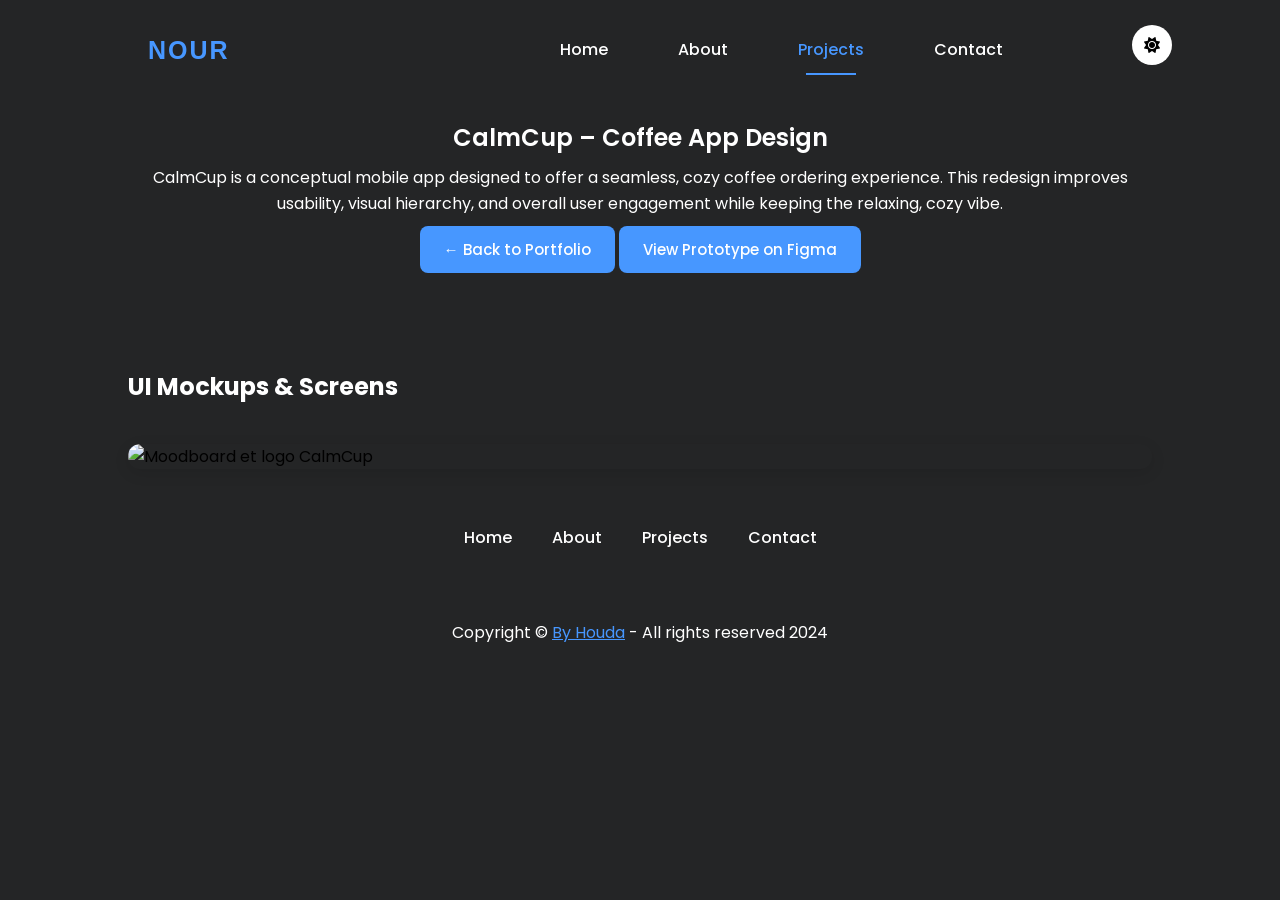
==== project-calmcup.html @ 68749fef "final changes" ====
<!DOCTYPE html>
<html lang="en">
<head>
    <meta charset="UTF-8">
    <meta name="viewport" content="width=device-width, initial-scale=1.0">
    <title>CalmCup - Portfolio</title>
    <link rel="stylesheet" href="https://cdnjs.cloudflare.com/ajax/libs/font-awesome/6.5.1/css/all.min.css">
    <link rel="stylesheet" href="https://cdn.jsdelivr.net/npm/@iconscout/unicons@4.0.8/css/line.min.css">
    <link rel="stylesheet" href="style.css">
</head>
<body>
    <div class="container">
        <!-- Navbar identique à index.html -->
        <nav id="header">
            <div class="nav-logo">
                <p>Nour</p>
            </div>
            <div class="nav-menu" id="myNavMenu">
                <ul class="nav_menu_list">
                    <li class="nav_list"><a href="index.html" class="nav-link">Home</a></li>
                    <li class="nav_list"><a href="index.html#about" class="nav-link">About</a></li>
                    <li class="nav_list"><a href="index.html#Projects" class="nav-link active-link">Projects</a></li>
                    <li class="nav_list"><a href="index.html#contact" class="nav-link">Contact</a></li>
                </ul>
            </div>
            <div class="mode">
                <div class="moon-sun" id="toogle-switch">
                    <i class="fa fa-moon" id="moon"></i>
                    <i class="fa fa-sun" id="sun"></i>
                </div>
            </div>
            <div class="nav-menu-btn">
                <i class="uil uil-bars" onclick="myMenuFunction()"></i>
            </div>
        </nav>

        <!-- Main Project Content -->
        <main class="wrapper">
            <!-- Intro -->
            <section class="section" style="padding-top: 120px;">
                <div class="top-header">
                    <h1>CalmCup – Coffee App Design</h1>
                    <p>
                        CalmCup is a conceptual mobile app designed to offer a seamless, cozy coffee ordering experience. 
                        This redesign improves usability, visual hierarchy, and overall user engagement while keeping the relaxing, cozy vibe.
                    </p>
                    <a href="index.html" class="btn">← Back to Portfolio</a>
                    <a href="https://www.figma.com/proto/8zL1mrTyU9DtTMd4g0iZIt/CalmCup?page-id=0%3A1&node-id=24-515&viewport=327%2C124%2C0.3&t=LlB1Jc4gAKzZWmna-1&scaling=scale-down&content-scaling=fixed&starting-point-node-id=1%3A2" target="_blank" class="btn">View Prototype on Figma</a>
                </div>
            </section>

            <!-- Moodboard & Logo Concept -->
            <section class="section" style="padding-top: 0px;">
                <h2>UI Mockups & Screens</h2>
                <div class="portfolio-grid">
                    <div class="project-card">
                        <img src="calmcupapp.png" alt="Moodboard et logo CalmCup">
                       
                    </div>
                </div>
            </section>


        <!-- Footer identique à index.html -->
        <footer>
            <div class="middle-footer">
                <ul class="footer-menu">
                    <li class="footer_menu_list"><a href="index.html">Home</a></li>
                    <li class="footer_menu_list"><a href="index.html#about">About</a></li>
                    <li class="footer_menu_list"><a href="index.html#Projects">Projects</a></li>
                    <li class="footer_menu_list"><a href="index.html#contact">Contact</a></li>
                </ul>
            </div>
            <div class="footer-social-icons">
                <div class="icon_circle_footer">
                    <div class="icon"><a href=""><i class="uil uil-instagram"></i></a></div>
                    <div class="icon"><a href="https://www.linkedin.com/in/taleb-nour-el-houda-7548b6290/"><i class="uil uil-linkedin-alt"></i></a></div>
                    <div class="icon"><a href="https://github.com/HoudaTaleb"><i class="uil uil-github-alt"></i></a></div>
                </div>
            </div>
            <div class="bottom-footer">
                <p>Copyright &copy; <a href="index.html" style="color: rgb(71, 151, 255);">By Houda</a> - All rights reserved 2024</p>
            </div>
        </footer>
    </div>

    <script src="https://cdnjs.cloudflare.com/ajax/libs/typed.js/2.1.0/typed.umd.js"></script>
    <script src="https://cdnjs.cloudflare.com/ajax/libs/responsive-nav.js/1.0.39/responsive-nav.min.js"></script>
    <script src="https://cdnjs.cloudflare.com/ajax/libs/scrollReveal.js/4.0.9/scrollreveal.min.js"></script>
    <script src="script.js"></script>
</body>
</html>
---- style.css ----
@import url('https://fonts.googleapis.com/css2?family=Poppins:wght@400;500;600;700;800&display=swap');
@import url('https://fonts.googleapis.com/css2?family=Delicious+Handrawn&display=swap');
@import url('https://fonts.googleapis.com/css?family=Roboto:300,400,600');

* {
  margin : 0;
  padding: 0;
  box-sizing: border-box;
  font-family: "Poppins", sans-serif;
}

:root{
    --body-color : rgba(250,250,250);
    --color-white : rgba(250,250,250);
    --text-color-second : rgba(38,37,37);
    --first-color : rgb(71, 151, 255);
    --first-shadow : rgba(0,0,0, 0.1);

    --box-color : #fff;
    --nav-color : #fff;
    --nav-icon : #000;
    --logo-color : #000;

    --text-color : #444444;
    --color-white : #242526;

    --icon-color : #242526;
    --mode-color :#ccc;

}

body {
    background: var(--body-color);

}
/*---dark mode--*/
body.dark {
    --body-color: #242526;
    --box-color : #fff;

    --nav-color: #242526;
    --color-white : #fff;
    --text-color : #fff;
    
    --nav-icon : #fff;
    --logo-color : #fff;
    --icon-color : rgb(71, 151, 255);
    --mode-color : #fff;
}

.container {
    width: 100%;
    position : relative;

}

html {
    scroll-behavior: smooth;

}
/*----nav bar----*/
nav {
    position: fixed;
    display: flex;
    justify-content: space-between;
    height: 90px;
    width: 100%;
    line-height: 100px;
    background: var(--nav-color);
    padding-inline: 10vw;
    transition : 0.3s;
    z-index: 100;
}
.nav-logo{
    position: relative;

}
.nav-logo p {
  font-family: 'Montserrat Alternates', sans-serif;
  font-size: 25px;
  font-weight: 700;
  letter-spacing: 2px;
  color: rgb(71, 151, 255); /* même bleu que ton thème */
  text-transform: uppercase;
  padding-left: 20px;
}

.nav-menu, 
.nav_menu_list{
    display: flex;
    list-style: none;
    padding-left: 100px;

}
.nav-menu .nav_list{
    list-style: none;
    position: relative;
}
.nav-link{
    text-decoration: none;
    color : var(--text-color);
    font-weight: 500;
    padding-inline: 15px;
    margin-inline: 20px;

}
.nav-menu-btn{
    display: none;
}

.nav-menu-btn i {
    font-size: 28px;
    cursor: pointer;
    color: var(--nav-icon);
}
.active-link{
    position: relative;
    color: var(--first-color);
    transition: 0.3s;
}
.active-link::after{
    content: "";
    position: absolute;
    left: 50%;
    bottom: -15px;
    transform: translate(-50%, -50%);
    width: 50px;
    height: 2px;
    background: var(--first-color);
}
/*----nav bar----*/
.mode{
    display: flex;
    align-items: center;
    margin-right: -2%;
}
.moon-sun{
    position: relative;
    display: flex;
    align-items: center;
    justify-content: center;
    height: 40px;
    width: 40px;
    border-radius: 30px;
    cursor: pointer;
    background: var(--mode-color);
}
.moon-sun :is(#moon, #sun){
    position: absolute;
    transition: .2s ease-in-out;
}

#sun{
    opacity: 0;

}
body.dark #sun{
    opacity: 1;
}
body.dark #moon{
    opacity: 0;
}
/*----wrapper----*/
.wrapper{
    padding-inline: 10vw;
}
/*----box----*/
.featured-box{
    position: relative;
    margin-top: 10px;
    display: flex;
    height: 100vh;
    min-height: 700px;
}
/*----text----*/
.featured-text{
    position: relative;
    display: flex;
    justify-content: center;
    min-height: 100vh;
    flex-direction: column;
    width: 50%;
    padding-left: 20px;


}
.featured-text .hello{
    font-size: 50px;
    font-weight: 500;
    margin-bottom: -20px;
    color: var(--text-color);
    padding-top: 60px;
}
.featured-name{
    font-size: 50px;
    font-weight: 600;
    margin-block: 20px;
    color: rgb(71, 151, 255);
    margin-bottom: 10px;
}
.typedText{
    font-family: sans-serif;
    color: rgb(71, 151, 255);
    font-size: 50px;
    font-weight: 600;
    text-transform: capitalize;
}

.text-info{
    font-size: 16px;
    margin-bottom: 30px;
    color: var(--text-color);
}

.text-btn {
    display: flex;
    border-radius: 8px;
    cursor: pointer;
    gap: 20px;
}
.text-btn .btn{
    border: none;
    color: #f4f4f4;
    box-shadow: 0px 0px 5px 1px rgba(0, 0, 0, 0.1);
}
 
.btn{
    text-decoration: none;
    font-size: 15px;
    padding: 10px 20px;
    cursor: pointer;
    border-radius: 8px;
    background: rgb(71, 151, 255);
    font-weight: 500;
    transition: all 0.5s ease;
}
.btn i{
    margin-right: 10px;
}
i {
    font-size: 16px;
}
/*----socical_icons---*/
.socical_icons{
    display: flex;
    margin-top: 30px;
    gap : 32px;
    color: rgb(71, 151, 255) ;
}
.socical_icons .icon{
    display: flex;
    justify-content: center;
    align-items: center;
    width: 40px;
    height: 40px;
    color: var(--icon-color);
    border-radius: 50%;
    box-shadow: 0px 1px 5px 3px rgb(71, 151, 255);
    cursor: pointer;
}
.socical_icons i{

    color: rgb(71, 151, 255) ;
}


.icon_circle{
    position: absolute;
    transform: transform(-50%, -50%);
    width: 40px;
    height: 40px;
    border-radius: 50px;
    animation: iconSlide 4s infinite alternate ;
}
@keyframes iconSlide{
    25%{
        border: 2px solid #e6d12e;
        left: 0px;
    }
    50%{
        border: 2px solid #c40101;
        left: 70px;
    }
    75%{
        border: 2px solid rgb(71, 151, 255);
        left: 145px;
    }
    100%{
        border: 2px solid #47ea15;
        left: 216px;
    }
}

.socical_icons:hover .icon_circle{
    animation-play-state: paused;
    cursor: pointer;
}

.featured-image{
    display: flex;
    justify-content: center;
    min-height: 80vh;
    width: 100%;
}
.image{
    margin-top: 30%;
    margin-left: 30%;
    width: 500px;
    height: 700px;
    border-radius: 40% 40% 40% 40%;
    animation: imgFloat 5s ease-in-out infinite;
}
.image img{
    width: 500px;
    height: 700px;
    object-fit: cover;
}

@keyframes imgFloat{
    50% {
        transform : translateY(50px);
    }
}
/*----main---*/

.section{
    padding-block:  1em;
}
.row {
    display : flex;
    justify-content: space-between;
    width: 100%;
    gap: 50px;
}

.col{
    display: flex;
    width: 50%;
}
.top-header{
    text-align: center;
    margin-bottom: 5em;
}
.top-header h1{
    font-weight: 600;
    color: var(--text-color);
    margin-bottom: 10px;
}
/*----about-info---*/
.about-info{
    position: relative;
    display: flex;
    align-items: center;
    flex-direction: column;
    padding-block: 20px 20px;
    padding-inline: 35px;
    border: 2px solid #fff;
    background: transparent;
    box-shadow: 1px 8px 10px 2px var(--first-shadow);
    width: 500px;
}
.about-me *{
    -webkit-box-sizing : border-box;
    box-sizing: border-box;
    -webkit-transition: all 0.25s ease;
    transition: all 0.25s ease;
}
.about-info figcaption{
    width: 100%;
    padding: 25px;
    position: relative;
}
.about-me .profile{
    border-radius: 50%;
    position: absolute;
    bottom: 100%;
    left: 20px;
    z-index: 1;
    background-color: #fff;
    max-width: 90px;
    box-shadow: 0 0 15px rgba(0, 0, 0, 0.3);
}

.about-me h2,h3{
    color: var(--text-color);
}
.about-me p{
    margin-top: 10px;
    color: var(--text-color);
}
.about-info .about-me-btn{
    text-decoration: none;
    font-size: 15px;
    padding: 10px 20px;
    cursor: pointer;
    border: none;
    border-radius: 20px;
    background: rgb(71, 151, 255);
    color: #fff;
    margin-top: 20px;
    font-weight: 500;
    transition: all 0.5s ease;
}
/*----skil box---*/
.skill {
    position: relative;
    max-width: 600Px;
    width: 100%;
    background: transparent;
    box-shadow: 1px 8px 10px 2px var(--first-shadow);
    padding: 10px 20px;
    border: 2px solid #fff;
    border-radius: 20px;
}
.skill .skill-box{
    width: 100%;
    margin: 25px 0;
}

.skill-box .title{
    display: block;
    font-size: 14px;
    font-weight: 600;
    color: var(--text-color);
}
.skill-box .skill-bar{
    height: 8px;
    width: 100%;
    border-radius: 6px;
    margin-top: 6px;
    background: rgba(0, 0, 0, 0.1);
}
.skill-box .skill-per{
    position: relative;
    display: block;
    height: 100%;
    width: 90%;
    border-radius: 6px;
    background: rgb(71, 151, 255);
    animation: progress 0.4s ease-in-out forwards;
    opacity: 0;
}
.skill-per.html{
    animation-delay: 0.1s;
    width: 90%;
}
.skill-per.css{
    animation-delay: 0.1s;
    width: 90%;
}
.skill-per.javascript{
    animation-delay: 0.1s;
    width: 80%;
}
.skill-per.figma{
    animation-delay: 0.1s;
    width: 90%;
}
.skill-per.sql{
    animation-delay: 0.1s;
    width: 80%;
}
.skill-per.agiles{
    animation-delay: 0.1s;
    width: 80%;
}
.skill-per.concp{
    animation-delay: 0.1s;
    width: 80%;
}
.skill-per.bdd{
    animation-delay: 0.1s;
    width: 70%;
}
@keyframes progress{
    0% {
        width: 0;
        opacity: 1;
    }
    100% {
        opacity: 1;
    }
}
.skill-per .tooltip{
    position: absolute;
    right: -14px;
    top: -28px;
    font-size: 9px;
    color: #fff;
    padding: 2px 6px;
    border-radius:rgb(71, 151, 255);
    z-index: 1;
}

/*----Projects box---*/
.project-container{
    display: flex;
    width: 100%;
    justify-content: space-between;
    gap: 20px;
    flex-wrap: wrap;
}
.project-box{
    position: relative;
    display: flex;
    justify-content: center;
    align-items: center;
    flex-direction: column;
    width: 30%;
    height: 300px;
    background: transparent;
    border: 2px solid#fff;
    border-radius: 20px;
    box-shadow: 1px 8px 10px 2px var(--first-color);
    overflow: hidden;
    cursor: pointer;
}
.project-box img{
    justify-content: center;
    width: 90%;
    height: 60%;
    border-radius: 10%;
}

.project-box > i {
    font-size: 50px;
    color: rgb(71, 151, 255);
    margin-bottom: 25px;
}
.project-box label{
    font-size: 15px;
    color: var(--text-color);
}
.project-box::after,
.contact-info::after{
    content: "";
    position: absolute;
    bottom: -100%;
    background: rgb(71, 151, 255);
    width: 100%;
    height: 100%;
    transition: 0.4s;
    z-index: 0.1;
}
.project-box:hover.project-box::after,
.contact-info:hover.contact-info::after{
    bottom: 0;
}
.project-box:hover.project-box i,
.project-box:hover.project-box > h3,
.project-box:hover.project-box > label{
    color: #fff;
    z-index: 2;
}

.top-header span{
    color: var(--text-color);
}





.case-study {
  max-width: 800px;
  margin: 80px auto;
  padding: 20px;
  line-height: 1.6;
}

.case-study h1, 
.case-study h2 {
  color: var(--text-color);
  margin-top: 20px;
}

.case-study ul {
  padding-left: 20px;
  margin: 10px 0;
}

.case-study .btn {
  margin-top: 30px;
  display: inline-block;
}



/* Portfolio / Projects */
.portfolio-grid {
  display: grid;
  grid-template-columns: repeat(auto-fit, minmax(280px, 1fr));
  gap: 20px;
  margin-top: 40px;
}

.project-card {
  position: relative;
  overflow: hidden;
  border-radius: 12px;
  box-shadow: 0 4px 15px rgba(0,0,0,0.1);
}

.project-card img {
  width: 100%;
  display: block;
  transition: transform 0.5s ease;
}

.project-card:hover img {
  transform: scale(1.1);
}

.overlay {
  position: absolute;
  top: 0; left: 0;
  width: 100%; height: 100%;
  background: rgba(0,0,0,0.6);
  color: white;
  display: flex;
  flex-direction: column;
  align-items: center;
  justify-content: center;
  opacity: 0;
  transition: opacity 0.4s ease;
}

.project-card:hover .overlay {
  opacity: 1;
}

.overlay h3 {
  margin-bottom: 15px;
  font-size: 1.2rem;
  text-align: center;
}

.overlay .btn {
  padding: 10px 20px;
  background: #fff;
  color: #222;
  text-decoration: none;
  border-radius: 6px;
  font-weight: bold;
  transition: 0.3s;
}

.overlay .btn:hover {
  background: #f0f0f0;
}









/*----contact box---*/
.contact-info{
    position: relative;
    display: flex;
    flex-direction: column;
    justify-content: center;
    align-items: center;
    margin-top: 0;
    padding: 20px 40px;
    width: 100%;
    height: 380px;
    border: 2px solid #fff;
    border-radius: 20px;
    box-shadow: 1px 8px 10px 2px var(--first-shadow);
    overflow: hidden ;
    cursor: pointer;
}

.contact-info > h2{
    color: var(--text-color);
    margin-bottom: 20px;
} 

.contact-info > p{
    display: flex;
    align-items: center;
    gap: 10px;
    color: var(--text-color);
    margin-block: 5px;
}
.contact-info a{
    color: var(--text-color);
}
.contact-info::after{
    color: rgb(71, 151, 255);

}

.contact-info:hover.contact-info h2,
.contact-info:hover.contact-info p,
.contact-info:hover.contact-info i{
    color: #fff;
    z-index: 2;
}
/*----contact form----*/
.form-control{
    display: flex;
    flex-direction: column;
    gap: 10px;
    width: 100%;    
}
.form-inputs{
    display: flex;
    gap: 10px;
    width: 100%;
}
.input-field{
    width: 50%;
    height: 55px;
    background: transparent;
    border:2px solid #aaa;
    padding-inline :20px;
    border-radius: 10px;
    outline: none;
}
.input-subject{
    width: 100%;
    height: 55px;
    background: transparent;
    border: 2px solid #aaa;
    border-radius: 10px;
    padding-inline: 20px;
    margin-bottom: 10px;
    outline: none;

}

textarea{
    width: 100%;
    height: 250px;
    background: transparent;
    border: 2px solid #aaa;
    padding: 15px 20px;
    color: var(--text-color);
    border-radius: 10px;
    outline: none;
    resize: none;
}
.form-button > .btn{
    display: flex;
    align-items: center;
    justify-content: center;
    margin-left: 40%;
    border: none;
    background: rgb(71, 151, 255);
    padding: 10px 20px;
    border-radius: 30px;
    color: #fff;
}

.form-button i{
    font-size: 18px;
    rotate: -4deg;
    margin-left: 10px;
}
/*----footer box----*/
footer {
    display: flex;
    justify-content: center;
    align-items: center;
    flex-direction: column;
    row-gap: 30px;
    background: var(--body-color);
    padding-block: 40px 60px;
} 
.middle-footer .footer-menu{
    display: flex;
}
.footer_menu_list{
    list-style: none;
}
.footer_menu_list a{
    text-decoration: none;
    color: var(--text-color);
    font-weight: 500;
    margin-inline: 20px;
}
.footer_menu_list a:hover{
    color: rgb(71, 151, 255);
}
.footer-social-icons, .icon_circle_footer{
    display: flex;
    gap: 30px;
    color: var(--color-white);
    cursor: pointer;
}
.bottom-footer{
    font-size: 14px;
    margin-top: 10px;
    color: var(--color-white);
    cursor: pointer;
}
.icon_circle_footer i{

    color: rgb(71, 151, 255) ;
}


.project-image {
  width: 100%;
  max-width: 600px;
  border-radius: 15px;
  margin: 20px 0;
  box-shadow: 0px 8px 20px rgba(0, 0, 0, 0.1);
  transition: transform 0.3s ease;
}
.project-image:hover {
  transform: scale(1.03);
}

main h1, main h2 {
  color: var(--text-color);
  margin-bottom: 15px;
}

main p {
  color: var(--text-color);
  font-size: 16px;
  line-height: 1.6;
}

a.btn {
  display: inline-block;
  margin-top: 10px;
  padding: 12px 24px;
  background-color: rgb(71, 151, 255);
  color: white;
  text-decoration: none;
  border-radius: 8px;
  font-weight: 500;
  transition: background 0.3s ease;
}
a.btn:hover {
  background-color: #2a79c4;
}

/*----media query = 1024px----*/
@media only screen and (max-width: 1024px){
    .featured-text{
        padding: 0;
    }
    .image,
    .image img{
        width: 320px;
        height: 320px;
    }
}
/*----media query = 900px----*/
@media only screen and (max-width: 900px){

    .nav-menu.responsive{
        left: 0;
    }
    .nav-menu{
        position: fixed;
        top: 0;
        left: -100%;
        flex-direction: column;
        justify-content: center;
        align-items: center;
        background: rgba(250,250,250, 0.7);
        backdrop-filter: blur(5px);
        width: 300px;
        border-radius: 0px 30px 0px 30px;
        min-height: 450px;
        height: 100vh;
        transition: 0.3s;
    }
    .nav_menu_list{
        flex-direction: column;
        background: rgba(250,250,250, 0.7);
    }

    
    .nav-menu-btn{
        display: flex;
        align-items: center;
        justify-content: center;
    }
    .featured-box {
      flex-direction: column;
      justify-content: center;
      align-items: center;
      gap: 30px;
      height: auto;
      padding-top: 100px;
  }
    .featured-text {
      width: 90%;
      text-align: center;
      align-items: center;
  }
  .featured-name {
      font-size: 40px;
  }
  .typedText {
      font-size: 40px;
      text-align: center;
  }
    .socical_icons{
        margin-top: 2em;
    }
    .featured-image {
      margin-top: 0;
      display: flex;
      justify-content: center;
      align-items: center;
  }
  .image blockquote {
      font-size: 16px;
      text-align: center;
      padding: 0 10px;
  }
    .image,
    .image img{
        width: 150px;
        height: 150px;
    }
    .row{
        display: flex;
        flex-direction: column;
        justify-content: center;
        gap: 50px;
    }
    .col{
        display: flex;
        justify-content: center;
        width: 100%;
    }
    .about-info,
    .contact-info{
        width: 100%;
    }
    .project-container{
        justify-content: center;
    }
    .project-box{
        width: 80%;
    }
    .mode{
        display: flex;
        align-items: center;
        margin-left: 60%;
    }
}


@media only screen and (max-width: 540px){
    .featured-name{
        font-size: 40px;
    }
    .project-box{
        width: 100%;
    }
    .form-inputs{
        flex-direction: column;
    }
    .input-field{
        width: 100%;
    }
    .mode{
        margin-left: 50%;
    }
    .typedText {
    font-size: 24px;
  }
}
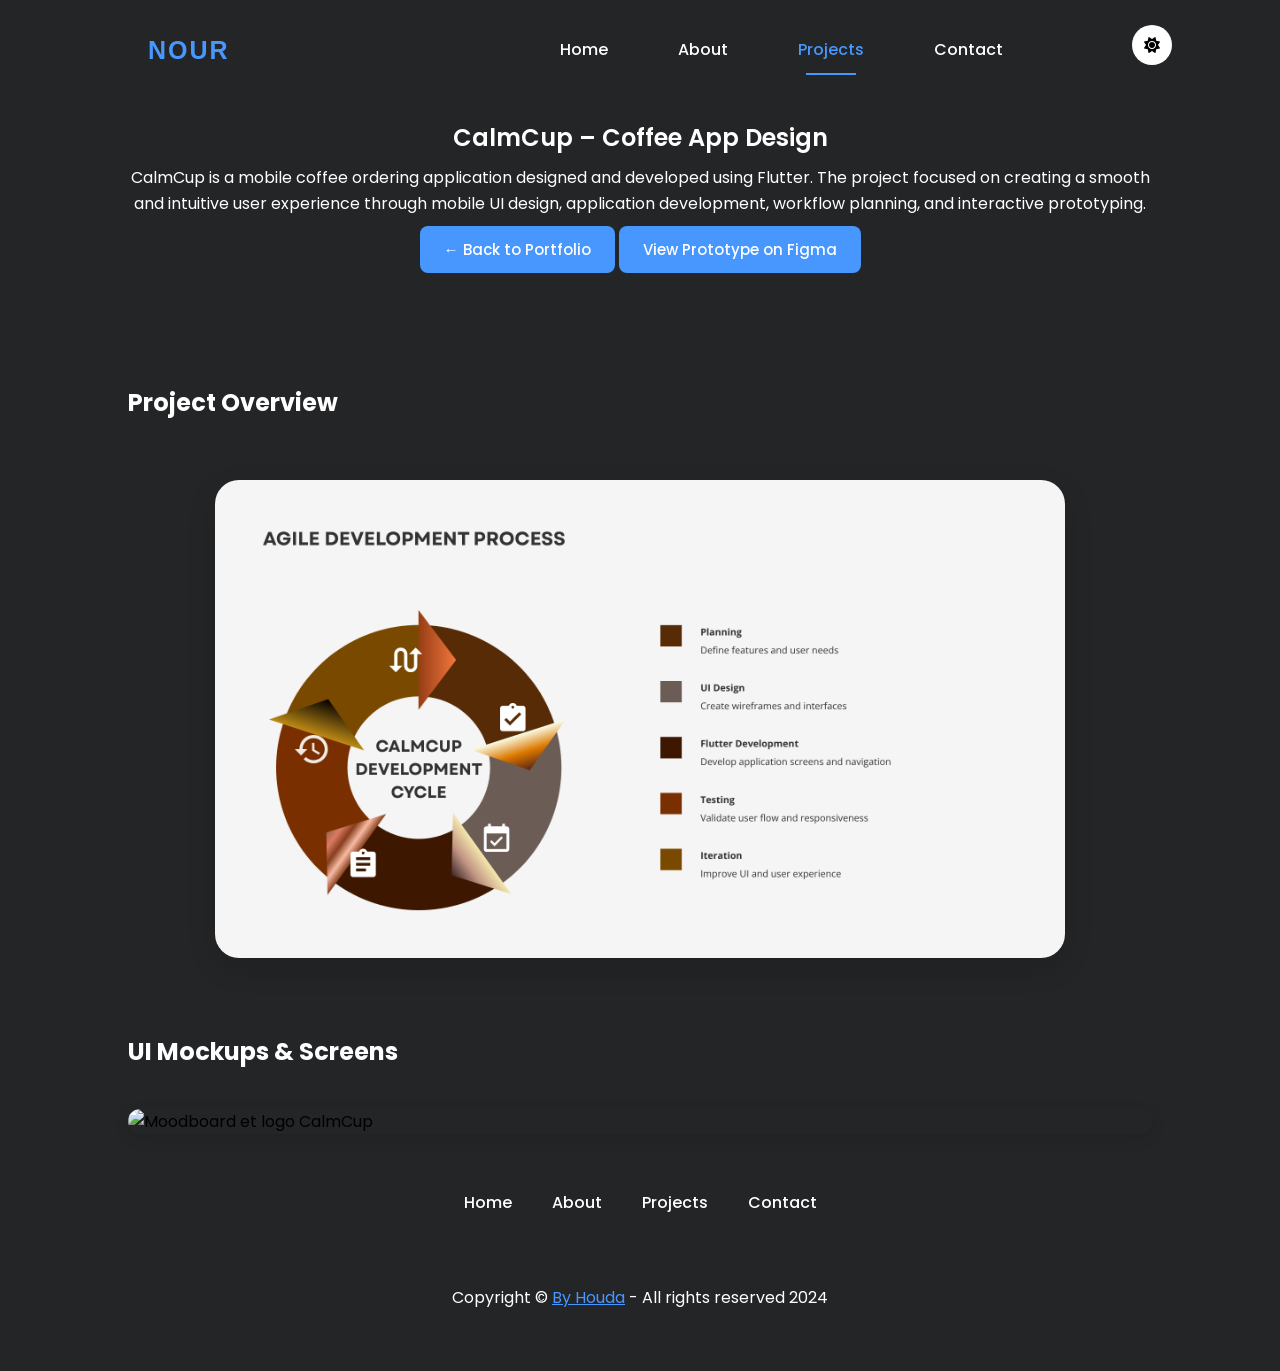
==== commit 30427ce5: "update2 portfolio" ====
--- a/project-calmcup.html
+++ b/project-calmcup.html
@@ -41,12 +41,20 @@
                 <div class="top-header">
                     <h1>CalmCup – Coffee App Design</h1>
                     <p>
-                        CalmCup is a conceptual mobile app designed to offer a seamless, cozy coffee ordering experience. 
-                        This redesign improves usability, visual hierarchy, and overall user engagement while keeping the relaxing, cozy vibe.
+                        CalmCup is a mobile coffee ordering application designed and developed using Flutter. 
+                        The project focused on creating a smooth and intuitive user experience through mobile UI design, application development, workflow planning, and interactive prototyping.
                     </p>
                     <a href="index.html" class="btn">← Back to Portfolio</a>
                     <a href="https://www.figma.com/proto/8zL1mrTyU9DtTMd4g0iZIt/CalmCup?page-id=0%3A1&node-id=24-515&viewport=327%2C124%2C0.3&t=LlB1Jc4gAKzZWmna-1&scaling=scale-down&content-scaling=fixed&starting-point-node-id=1%3A2" target="_blank" class="btn">View Prototype on Figma</a>
                 </div>
+            </section>
+
+            <section class="section">
+             <h2>Project Overview</h2>
+
+             <div class="overview-image">
+              <img src="project-overview-calmcup.png" class="case-study-image" alt="Project Overview">
+             </div>
             </section>
 
             <!-- Moodboard & Logo Concept -->
--- a/style.css
+++ b/style.css
@@ -290,7 +290,15 @@
         left: 216px;
     }
 }
-
+.case-study-image {
+    width: 850px;
+    max-width: 100%;
+    height: auto;
+    display: block;
+    margin: 60px auto;
+    border-radius: 24px;
+    box-shadow: 0 10px 30px rgba(0,0,0,0.12);
+}
 .socical_icons:hover .icon_circle{
     animation-play-state: paused;
     cursor: pointer;
